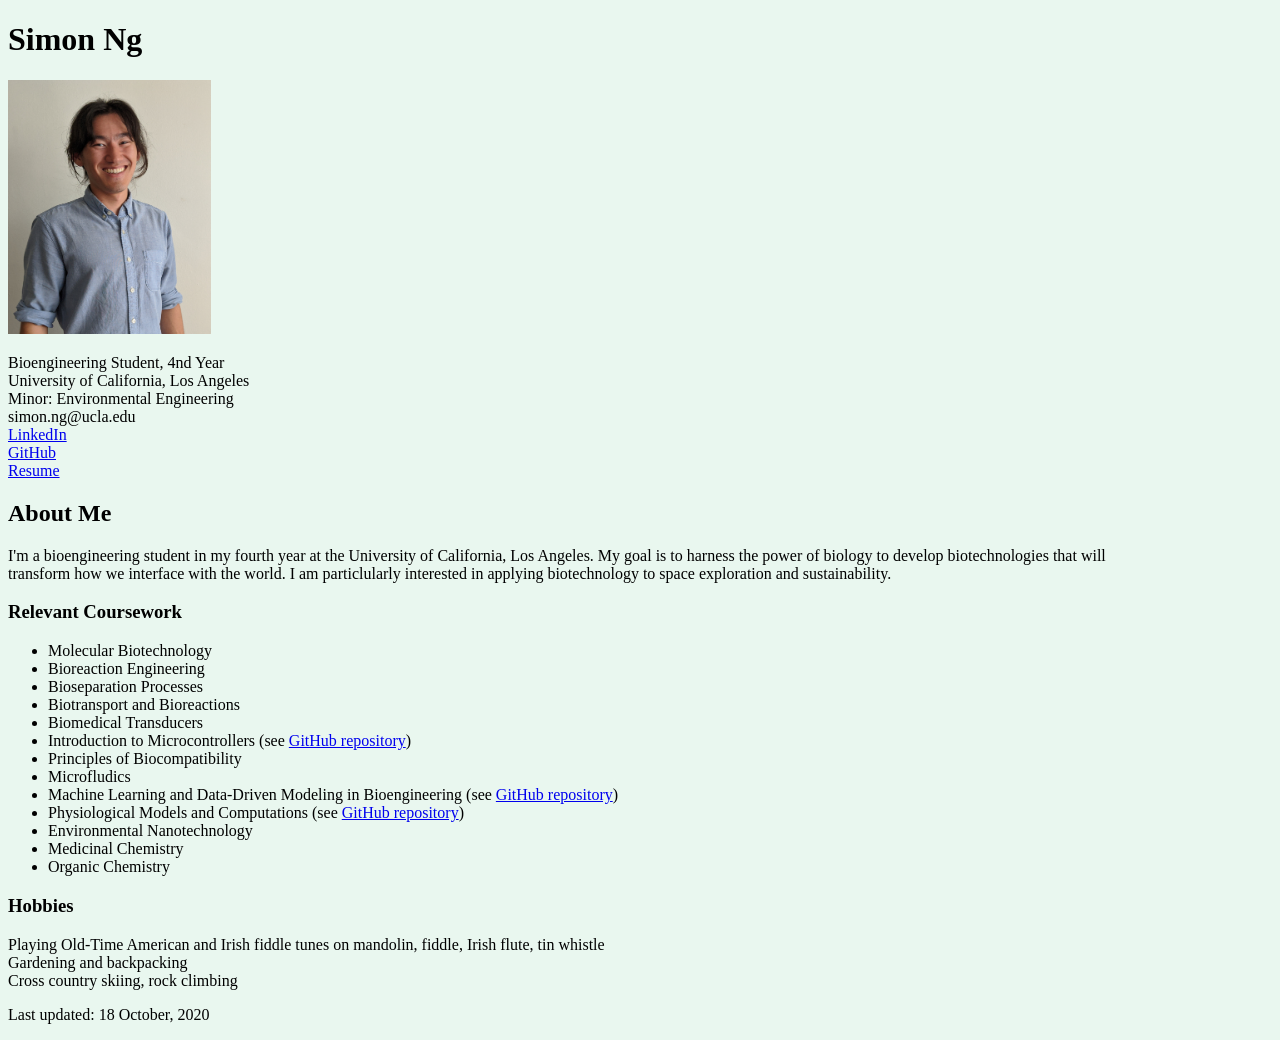
==== index.html @ 221c9b81 "Update index.html" ====
<!DOCTYPE html>
<html>
  <head>
    <style>
      img {
        width: 100%;
      }
    </style>
  <title>Simon Ng's Website</title>
 </head>
  
<body { style = "background-color:#E9F7EF", "margin:1em" }>
<font color="black">
  
<h1>Simon Ng</h1>
  
<img src="Simon_Ng.jpg" alt="Photo of Simon" style="width:203px;height:254px;">
  
<p>
  Bioengineering Student, 4nd Year <br>
  University of California, Los Angeles <br>
  Minor: Environmental Engineering <br>
  simon.ng@ucla.edu <br>
  <a href = "https://www.linkedin.com/in/simon-a-ng/" target=”_blank”>LinkedIn</a> <br>
  <a href = "https://github.com/S-Ng/" target=”_blank”>GitHub</a> <br>
  <a href = "Resume_Simon Ng_18102020.pdf" target=”_blank”> Resume</a>
</p>

<h2>About Me</h2>
<p>
  I'm a bioengineering student in my fourth year at the University of California, Los Angeles. 
  My goal is to harness the power of biology to develop biotechnologies that will <br>transform how we interface with the world. 
  I am particlularly interested in applying biotechnology to space exploration and sustainability. <br>
</p>
  
<h3>Relevant Coursework</h3>
<ul>
  <li>Molecular Biotechnology</li>
  <li>Bioreaction Engineering</li>
  <li>Bioseparation Processes</li>
  <li>Biotransport and Bioreactions</li>
  <li>Biomedical Transducers</li>
  <li>Introduction to Microcontrollers (see <a href = "https://github.com/S-Ng/Microcontrollers">GitHub repository</a>)</li>
  <li>Principles of Biocompatibility</li>
  <li>Microfludics</li>
  <li>Machine Learning and Data-Driven Modeling in Bioengineering (see 
    <a href = "https://github.com/S-Ng/Machine-learning-and-data-driven-modeling-in-Bioengineering">GitHub repository</a>)</li>
  <li>Physiological Models and Computations (see <a href = "https://github.com/S-Ng/Immune-Response-to-Tumor-Growth">GitHub repository</a>)</li>
  <li>Environmental Nanotechnology</li>
  <li>Medicinal Chemistry</li>
  <li>Organic Chemistry</li>
</ul>
  
<h3>Hobbies</h3>
<p>
  Playing Old-Time American and Irish fiddle tunes on mandolin, fiddle, Irish flute, tin whistle<br>
  Gardening and backpacking<br>
  Cross country skiing, rock climbing<br>
  
</p>
<p>
  Last updated: 18 October, 2020
</p>
  
</font>
</body>
</html>
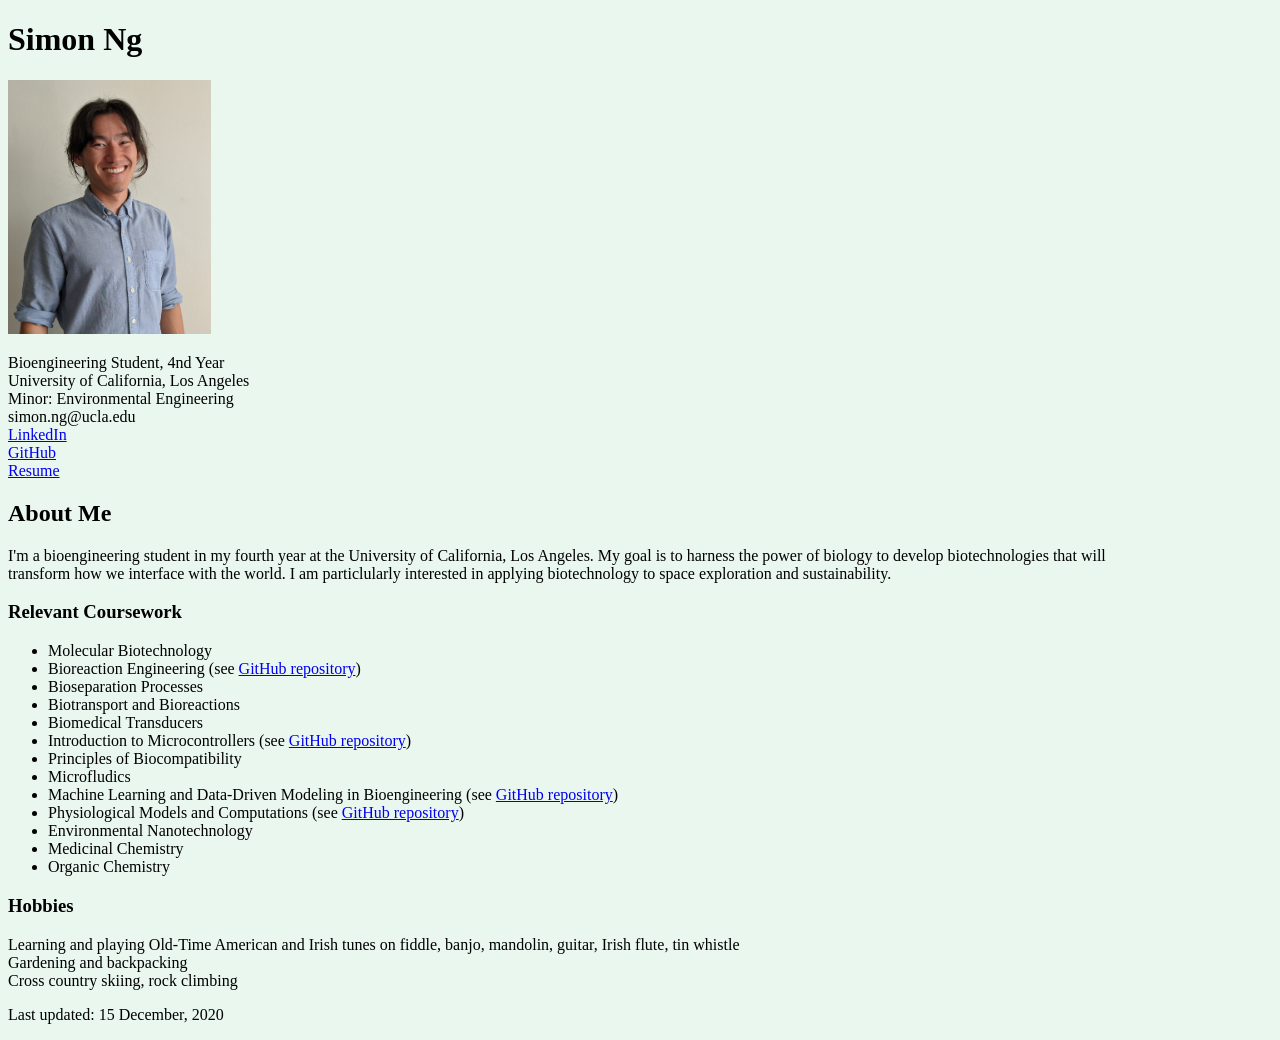
==== commit 4b4ddf1a: "update actual page html I just keep adding instruments in hobbies" ====
--- a/index.html
+++ b/index.html
@@ -23,7 +23,7 @@
   simon.ng@ucla.edu <br>
   <a href = "https://www.linkedin.com/in/simon-a-ng/" target=”_blank”>LinkedIn</a> <br>
   <a href = "https://github.com/S-Ng/" target=”_blank”>GitHub</a> <br>
-  <a href = "Resume_Simon Ng_18102020.pdf" target=”_blank”> Resume</a>
+  <a href = "Resume_SimonNg_GinkgoStrainEngineer.pdf" target=”_blank”> Resume</a>
 </p>
 
 <h2>About Me</h2>
@@ -36,7 +36,7 @@
 <h3>Relevant Coursework</h3>
 <ul>
   <li>Molecular Biotechnology</li>
-  <li>Bioreaction Engineering</li>
+  <li>Bioreaction Engineering (see <a href = "https://github.com/S-Ng/Bioreaction-Engineering">GitHub repository</a>)</li>
   <li>Bioseparation Processes</li>
   <li>Biotransport and Bioreactions</li>
   <li>Biomedical Transducers</li>
@@ -53,13 +53,13 @@
   
 <h3>Hobbies</h3>
 <p>
-  Playing Old-Time American and Irish fiddle tunes on mandolin, fiddle, Irish flute, tin whistle<br>
+  Learning and playing Old-Time American and Irish tunes on fiddle, banjo, mandolin, guitar, Irish flute, tin whistle<br>
   Gardening and backpacking<br>
   Cross country skiing, rock climbing<br>
   
 </p>
 <p>
-  Last updated: 18 October, 2020
+  Last updated: 15 December, 2020
 </p>
   
 </font>
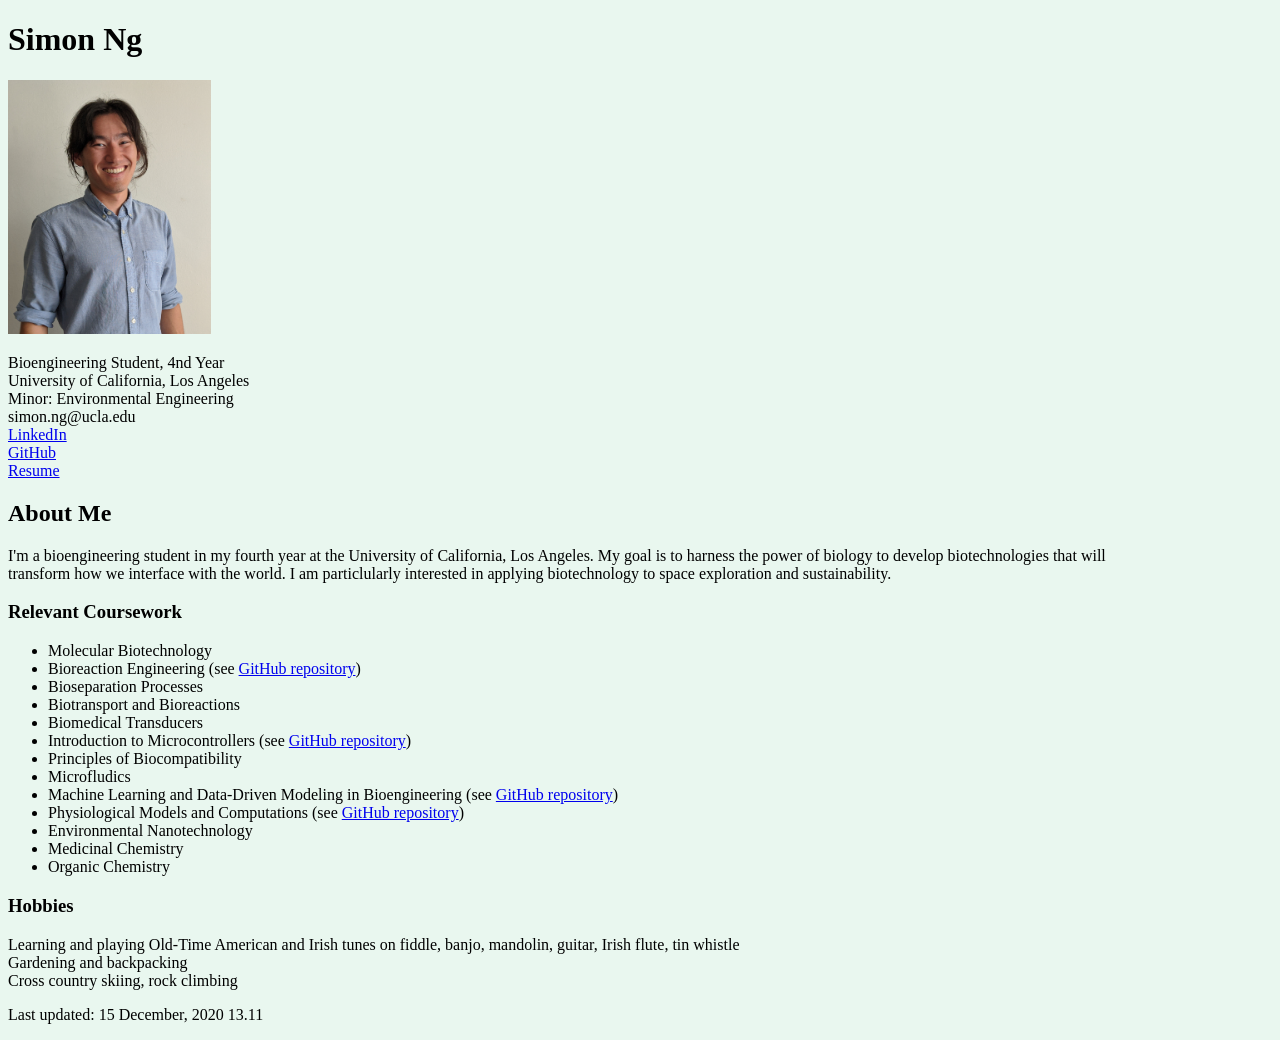
==== commit fd8eed51: "need timestamp to know if i'm looking at updated version" ====
--- a/index.html
+++ b/index.html
@@ -21,9 +21,9 @@
   University of California, Los Angeles <br>
   Minor: Environmental Engineering <br>
   simon.ng@ucla.edu <br>
-  <a href = "https://www.linkedin.com/in/simon-a-ng/" target=”_blank”>LinkedIn</a> <br>
-  <a href = "https://github.com/S-Ng/" target=”_blank”>GitHub</a> <br>
-  <a href = "Resume_SimonNg_GinkgoStrainEngineer.pdf" target=”_blank”> Resume</a>
+  <a href = "https://www.linkedin.com/in/simon-a-ng/" target=”_blank1”>LinkedIn</a> <br>
+  <a href = "https://github.com/S-Ng/" target=”_blank2”>GitHub</a> <br>
+  <a href = "Resume_SimonNg_GinkgoStrainEngineer.pdf" target=”_blank3”> Resume</a>
 </p>
 
 <h2>About Me</h2>
@@ -36,16 +36,16 @@
 <h3>Relevant Coursework</h3>
 <ul>
   <li>Molecular Biotechnology</li>
-  <li>Bioreaction Engineering (see <a href = "https://github.com/S-Ng/Bioreaction-Engineering">GitHub repository</a>)</li>
+  <li>Bioreaction Engineering (see <a href = "https://github.com/S-Ng/Bioreaction-Engineering" target=”_blank4”>GitHub repository</a>)</li>
   <li>Bioseparation Processes</li>
   <li>Biotransport and Bioreactions</li>
   <li>Biomedical Transducers</li>
-  <li>Introduction to Microcontrollers (see <a href = "https://github.com/S-Ng/Microcontrollers">GitHub repository</a>)</li>
+  <li>Introduction to Microcontrollers (see <a href = "https://github.com/S-Ng/Microcontrollers" target=”_blank5”>GitHub repository</a>)</li>
   <li>Principles of Biocompatibility</li>
   <li>Microfludics</li>
   <li>Machine Learning and Data-Driven Modeling in Bioengineering (see 
-    <a href = "https://github.com/S-Ng/Machine-learning-and-data-driven-modeling-in-Bioengineering">GitHub repository</a>)</li>
-  <li>Physiological Models and Computations (see <a href = "https://github.com/S-Ng/Immune-Response-to-Tumor-Growth">GitHub repository</a>)</li>
+    <a href = "https://github.com/S-Ng/Machine-learning-and-data-driven-modeling-in-Bioengineering" target=”_blank6”>GitHub repository</a>)</li>
+  <li>Physiological Models and Computations (see <a href = "https://github.com/S-Ng/Immune-Response-to-Tumor-Growth" target=”_blank7”>GitHub repository</a>)</li>
   <li>Environmental Nanotechnology</li>
   <li>Medicinal Chemistry</li>
   <li>Organic Chemistry</li>
@@ -59,7 +59,7 @@
   
 </p>
 <p>
-  Last updated: 15 December, 2020
+  Last updated: 15 December, 2020 13.11
 </p>
   
 </font>
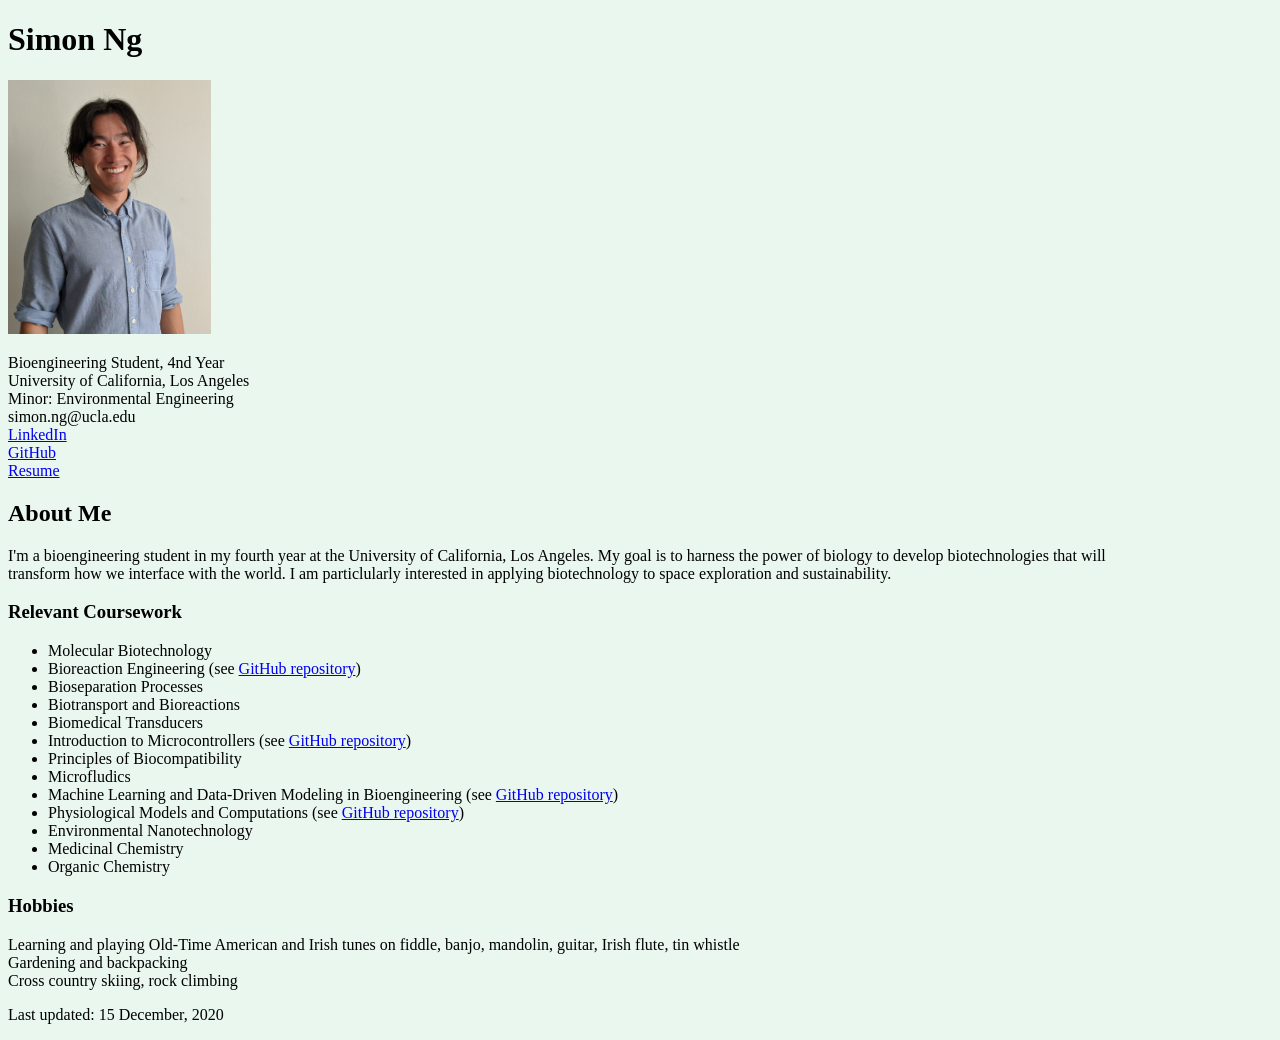
==== commit df237fe1: "remove timestamp cuz my html game too strong (not really, but it's the incremental successes that ma" ====
--- a/index.html
+++ b/index.html
@@ -59,7 +59,7 @@
   
 </p>
 <p>
-  Last updated: 15 December, 2020 13.11
+  Last updated: 15 December, 2020
 </p>
   
 </font>
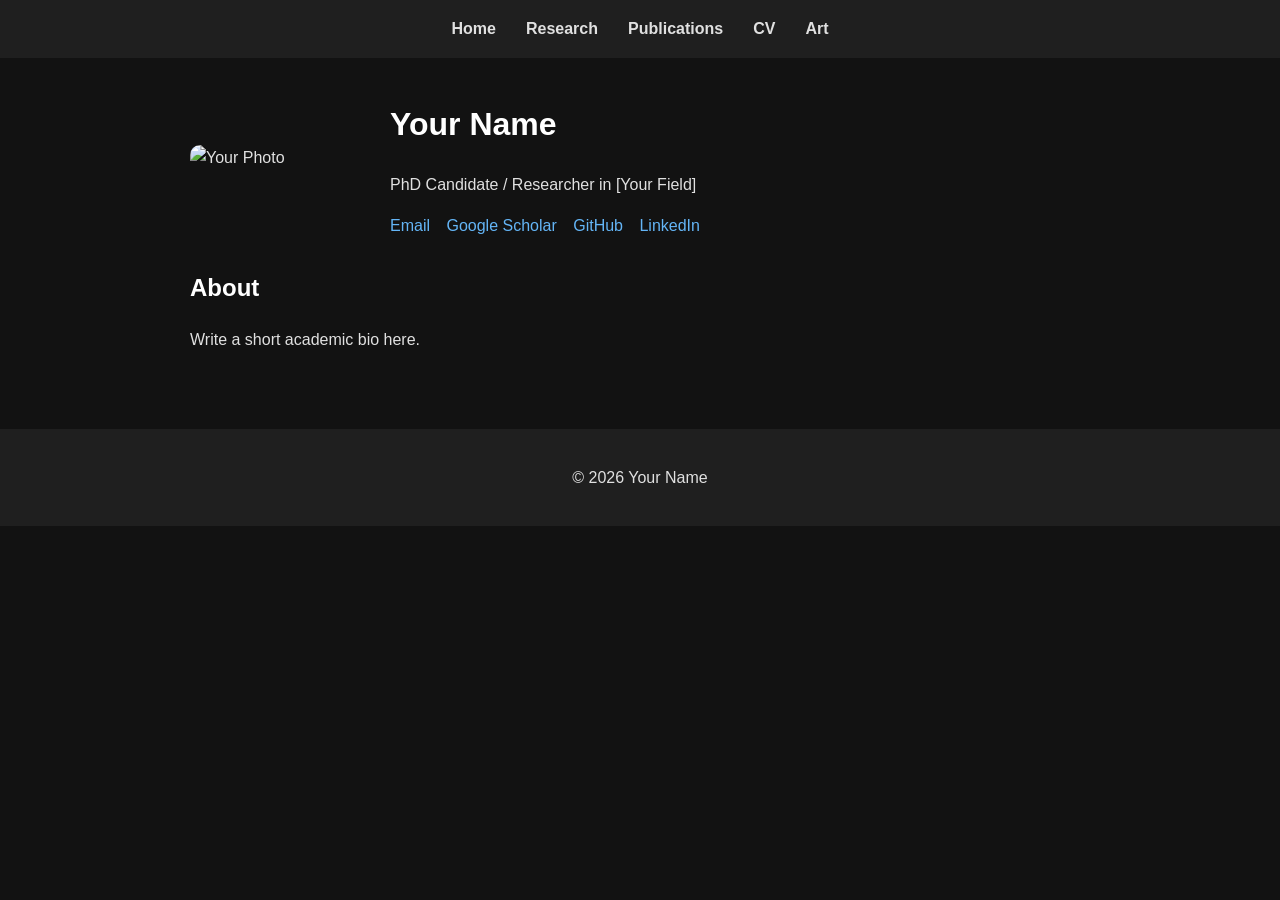
==== commit 0a504073: "Create index.html" ====
--- a/index.html
+++ b/index.html
@@ -1,67 +1,47 @@
 <!DOCTYPE html>
-<html>
-  <head>
-    <style>
-      img {
-        width: 100%;
-      }
-    </style>
-  <title>Simon Ng's Website</title>
- </head>
-  
-<body { style = "background-color:#E9F7EF", "margin:1em" }>
-<font color="black">
-  
-<h1>Simon Ng</h1>
-  
-<img src="Simon_Ng.jpg" alt="Photo of Simon" style="width:203px;height:254px;">
-  
-<p>
-  Bioengineering Student, 4nd Year <br>
-  University of California, Los Angeles <br>
-  Minor: Environmental Engineering <br>
-  simon.ng@ucla.edu <br>
-  <a href = "https://www.linkedin.com/in/simon-a-ng/" target=”_blank1”>LinkedIn</a> <br>
-  <a href = "https://github.com/S-Ng/" target=”_blank2”>GitHub</a> <br>
-  <a href = "Resume_SimonNg_GinkgoStrainEngineer.pdf" target=”_blank3”> Resume</a>
-</p>
+<html lang="en">
+<head>
+    <meta charset="UTF-8">
+    <title>Your Name</title>
+    <link rel="stylesheet" href="style.css">
+</head>
+<body>
 
-<h2>About Me</h2>
-<p>
-  I'm a bioengineering student in my fourth year at the University of California, Los Angeles. 
-  My goal is to harness the power of biology to develop biotechnologies that will <br>transform how we interface with the world. 
-  I am particlularly interested in applying biotechnology to space exploration and sustainability. <br>
-</p>
-  
-<h3>Relevant Coursework</h3>
-<ul>
-  <li>Molecular Biotechnology</li>
-  <li>Bioreaction Engineering (see <a href = "https://github.com/S-Ng/Bioreaction-Engineering" target=”_blank4”>GitHub repository</a>)</li>
-  <li>Bioseparation Processes</li>
-  <li>Biotransport and Bioreactions</li>
-  <li>Biomedical Transducers</li>
-  <li>Introduction to Microcontrollers (see <a href = "https://github.com/S-Ng/Microcontrollers" target=”_blank5”>GitHub repository</a>)</li>
-  <li>Principles of Biocompatibility</li>
-  <li>Microfludics</li>
-  <li>Machine Learning and Data-Driven Modeling in Bioengineering (see 
-    <a href = "https://github.com/S-Ng/Machine-learning-and-data-driven-modeling-in-Bioengineering" target=”_blank6”>GitHub repository</a>)</li>
-  <li>Physiological Models and Computations (see <a href = "https://github.com/S-Ng/Immune-Response-to-Tumor-Growth" target=”_blank7”>GitHub repository</a>)</li>
-  <li>Environmental Nanotechnology</li>
-  <li>Medicinal Chemistry</li>
-  <li>Organic Chemistry</li>
-</ul>
-  
-<h3>Hobbies</h3>
-<p>
-  Learning and playing Old-Time American and Irish tunes on fiddle, banjo, mandolin, guitar, Irish flute, tin whistle<br>
-  Gardening and backpacking<br>
-  Cross country skiing, rock climbing<br>
-  
-</p>
-<p>
-  Last updated: 15 December, 2020
-</p>
-  
-</font>
+<header>
+    <nav>
+        <a href="index.html">Home</a>
+        <a href="research.html">Research</a>
+        <a href="publications.html">Publications</a>
+        <a href="cv.html">CV</a>
+        <a href="art.html">Art</a>
+    </nav>
+</header>
+
+<div class="container">
+    <div class="profile">
+        <img src="your-photo.jpg" alt="Your Photo">
+        <div>
+            <h1>Your Name</h1>
+            <p>PhD Candidate / Researcher in [Your Field]</p>
+
+            <div class="contact">
+                <a href="mailto:your.email@example.com">Email</a>
+                <a href="#">Google Scholar</a>
+                <a href="#">GitHub</a>
+                <a href="#">LinkedIn</a>
+            </div>
+        </div>
+    </div>
+
+    <section>
+        <h2>About</h2>
+        <p>Write a short academic bio here.</p>
+    </section>
+</div>
+
+<footer>
+    <p>© 2026 Your Name</p>
+</footer>
+
 </body>
 </html>
--- a/style.css
+++ b/style.css
@@ -0,0 +1,71 @@
+body {
+    margin: 0;
+    font-family: Arial, sans-serif;
+    background-color: #121212;
+    color: #e0e0e0;
+    line-height: 1.6;
+}
+
+header {
+    background: #1f1f1f;
+    padding: 1rem 0;
+}
+
+nav {
+    display: flex;
+    justify-content: center;
+    gap: 30px;
+}
+
+nav a {
+    color: #e0e0e0;
+    text-decoration: none;
+    font-weight: bold;
+}
+
+nav a:hover {
+    color: #64b5f6;
+}
+
+.container {
+    max-width: 900px;
+    margin: auto;
+    padding: 20px;
+}
+
+.profile {
+    display: flex;
+    flex-wrap: wrap;
+    align-items: center;
+    gap: 20px;
+}
+
+.profile img {
+    width: 180px;
+    border-radius: 10px;
+}
+
+.contact a {
+    margin-right: 12px;
+    color: #64b5f6;
+    text-decoration: none;
+}
+
+.contact a:hover {
+    text-decoration: underline;
+}
+
+h1, h2 {
+    color: #ffffff;
+}
+
+section {
+    margin-top: 30px;
+}
+
+footer {
+    text-align: center;
+    padding: 20px;
+    background: #1f1f1f;
+    margin-top: 40px;
+}
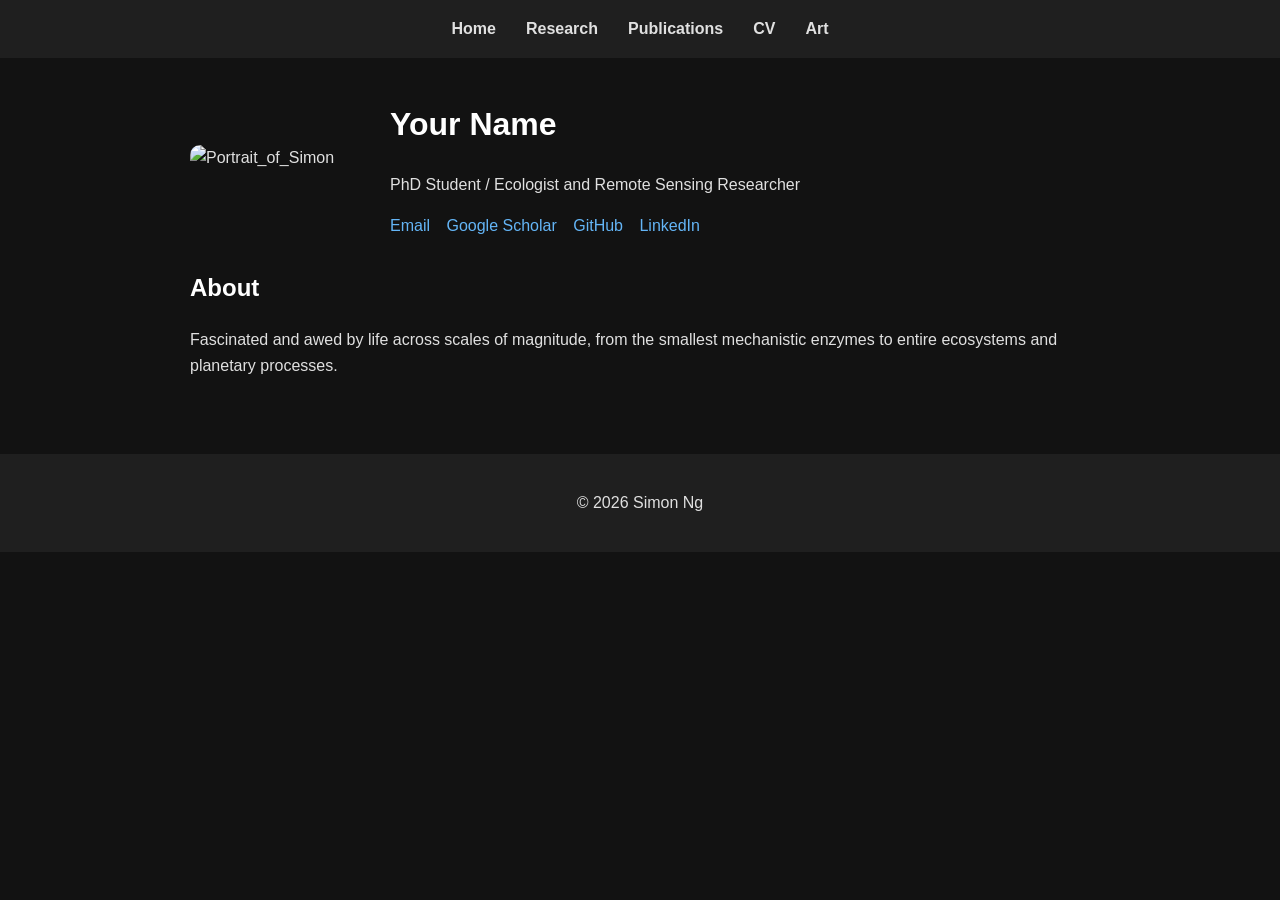
==== commit 31bfad0d: "Update index.html" ====
--- a/index.html
+++ b/index.html
@@ -2,7 +2,7 @@
 <html lang="en">
 <head>
     <meta charset="UTF-8">
-    <title>Your Name</title>
+    <title>Simon Ng</title>
     <link rel="stylesheet" href="style.css">
 </head>
 <body>
@@ -19,28 +19,31 @@
 
 <div class="container">
     <div class="profile">
-        <img src="your-photo.jpg" alt="Your Photo">
+        <img src="profile_pic_260403.jpg" alt="Portrait_of_Simon">
         <div>
             <h1>Your Name</h1>
-            <p>PhD Candidate / Researcher in [Your Field]</p>
+            <p>PhD Student / Ecologist and Remote Sensing Researcher </p>
 
             <div class="contact">
-                <a href="mailto:your.email@example.com">Email</a>
-                <a href="#">Google Scholar</a>
-                <a href="#">GitHub</a>
-                <a href="#">LinkedIn</a>
+                <a href="mailto:Simon.Ng@ucla.edu">Email</a>
+                <a href="https://scholar.google.com/citations?user=ZNDJdzUAAAAJ&hl=en">Google Scholar</a>
+                <a href="https://github.com/S-Ng">GitHub</a>
+                <a href="https://www.linkedin.com/in/simon-a-ng/">LinkedIn</a>
             </div>
         </div>
     </div>
 
     <section>
         <h2>About</h2>
-        <p>Write a short academic bio here.</p>
+        <p>Fascinated and awed by life across scales of magnitude, 
+            from the smallest mechanistic enzymes to entire ecosystems and planetary processes.
+
+</p>
     </section>
 </div>
 
 <footer>
-    <p>© 2026 Your Name</p>
+    <p>© 2026 Simon Ng</p>
 </footer>
 
 </body>
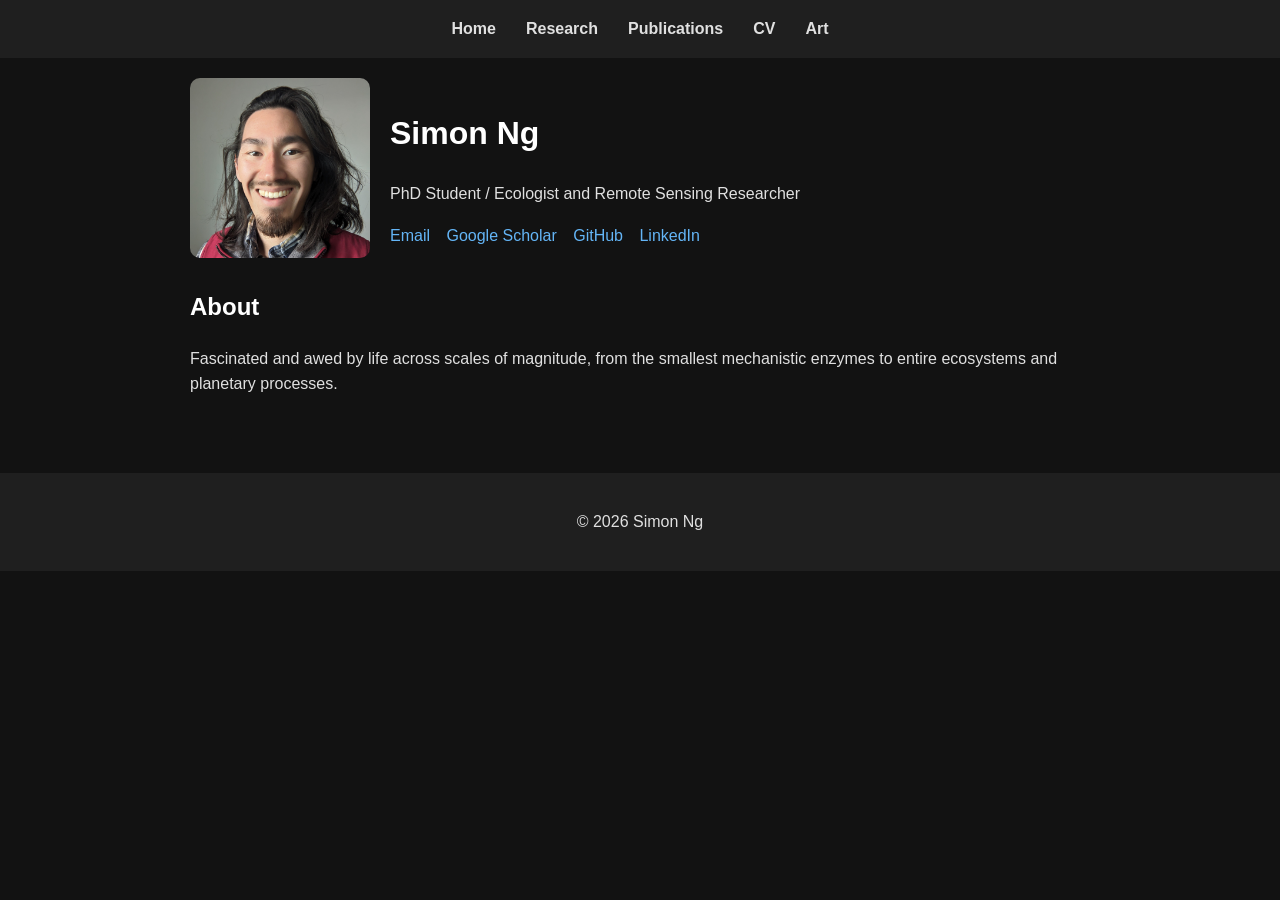
==== commit eb49f178: "Update index.html" ====
--- a/index.html
+++ b/index.html
@@ -21,11 +21,11 @@
     <div class="profile">
         <img src="profile_pic_260403.jpg" alt="Portrait_of_Simon">
         <div>
-            <h1>Your Name</h1>
+            <h1>Simon Ng</h1>
             <p>PhD Student / Ecologist and Remote Sensing Researcher </p>
 
             <div class="contact">
-                <a href="mailto:Simon.Ng@ucla.edu">Email</a>
+                <a href="mailto:ngsimon@ucla.edu">Email</a>
                 <a href="https://scholar.google.com/citations?user=ZNDJdzUAAAAJ&hl=en">Google Scholar</a>
                 <a href="https://github.com/S-Ng">GitHub</a>
                 <a href="https://www.linkedin.com/in/simon-a-ng/">LinkedIn</a>
